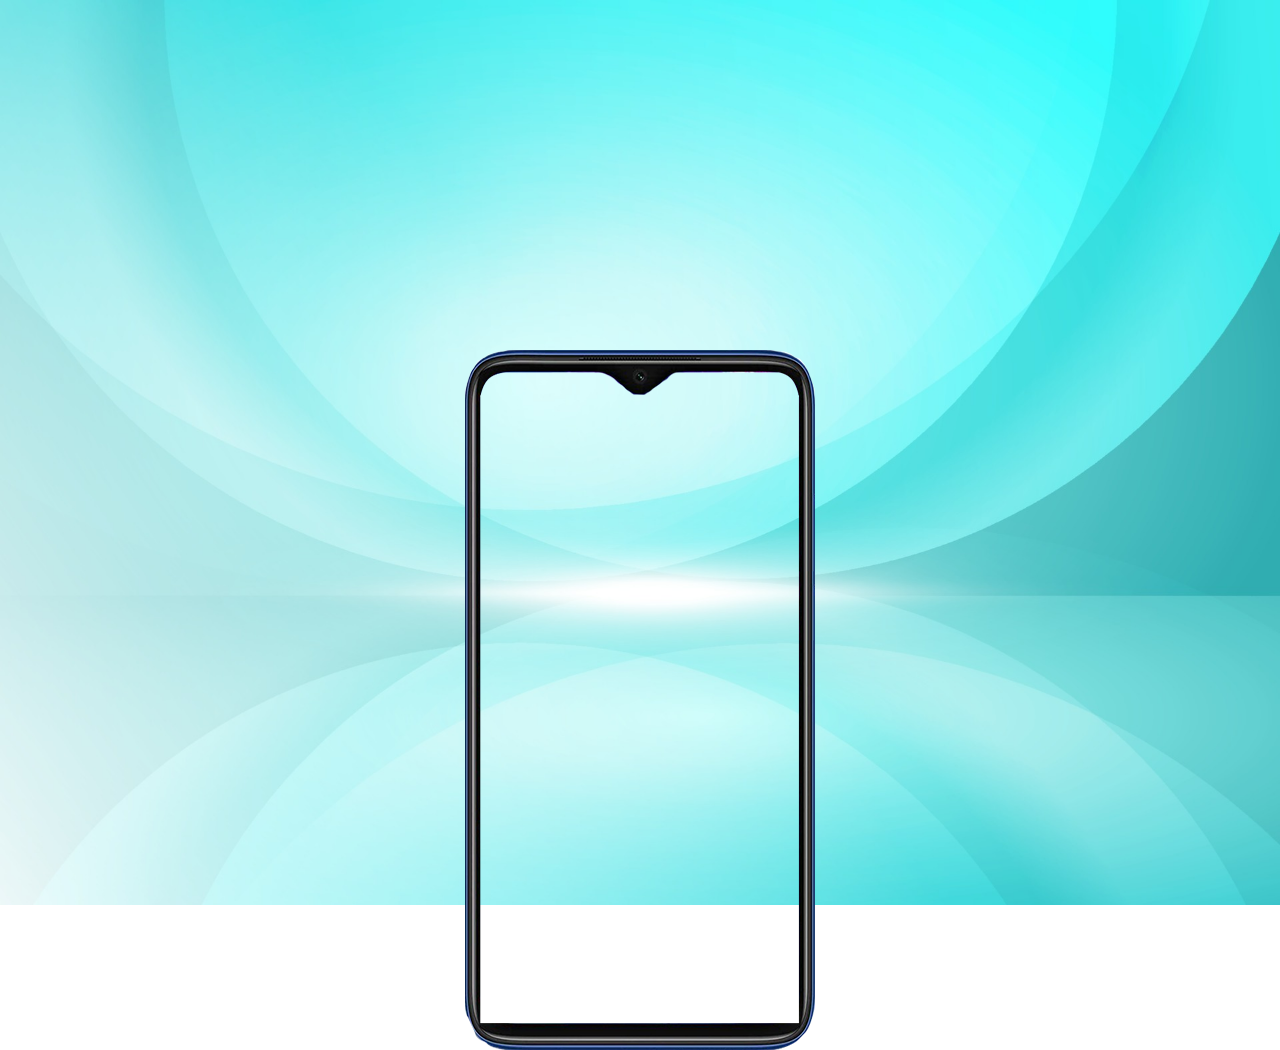
==== index.html @ dd34ecae "a" ====
<!DOCTYPE html>
<html lang="pt-br">
<head>
    <meta charset="UTF-8">
    <meta http-equiv="X-UA-Compatible" content="IE=edge">
    <meta name="viewport" content="width=device-width, initial-scale=1.0">
    <title>WebAndroid</title>
    <link rel="stylesheet" href="css/style.css">
</head>
<body>
    <main>
        <section id="fundo">
        </section>
        <section id="tel">
        </section>
    </main>
</body>
</html>
---- css/style.css ----
@charset "UTF-8";
/*config globais*/
*{
    padding: 0px;
    margin: 0px;
    font-family: Arial, Helvetica, sans-serif;
}

 body {
    height: 100vh;
    width: 100vw;
}
 body {
    background: url('../img/background.jpg') no-repeat top center;
    background-attachment: fixed;
    background-size: cover; 
}
main {
   position: relative;
    

}
section#tel {
    position: absolute;
    top: 50%;
    left: 50%;
    transform: translate(-50%, 50%);
   
    background: url('../img/smartphone.png') no-repeat;
    width: 350px;
    height: 700px;
   
}
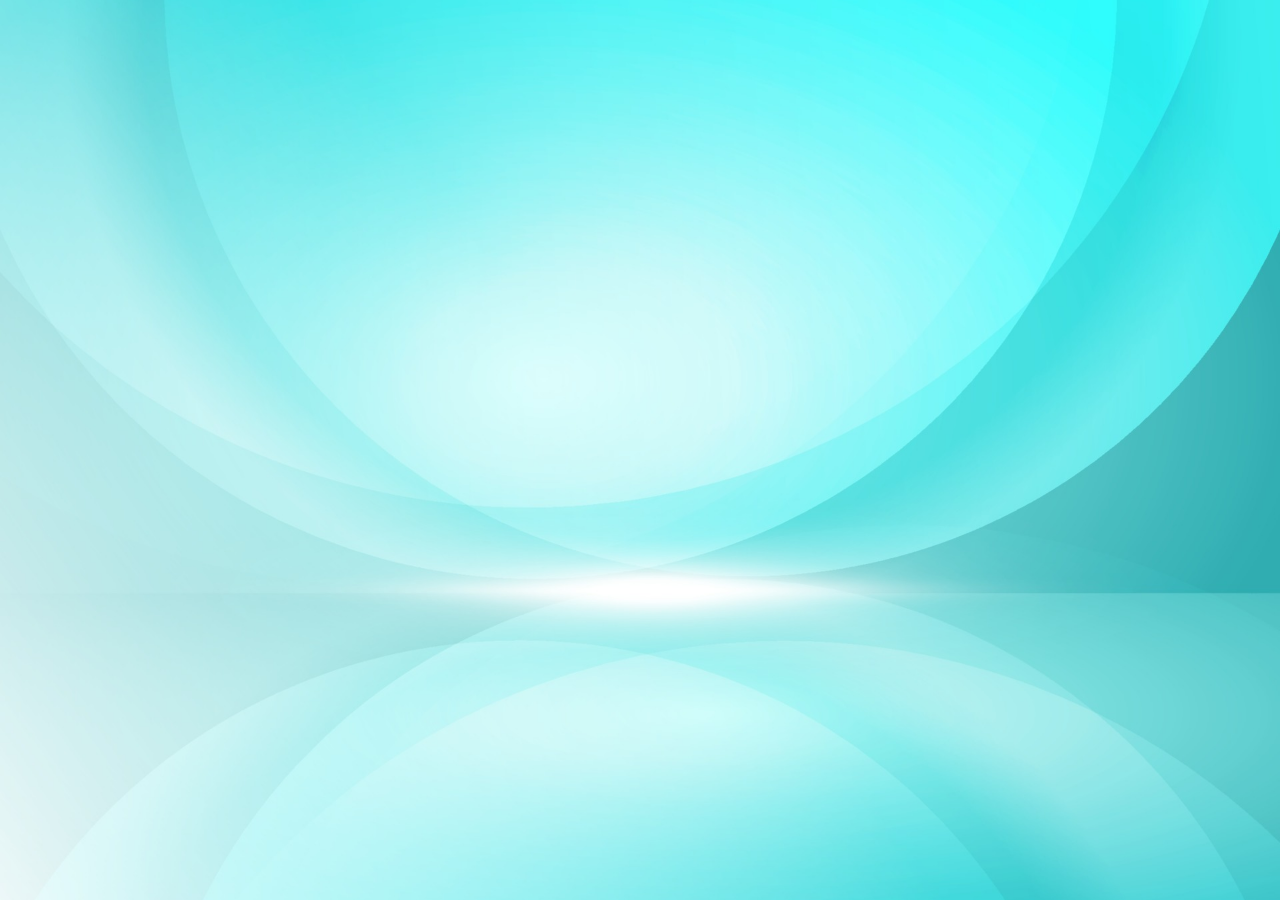
==== commit b4cc24cd: "reiniciei o projeto" ====
--- a/index.html
+++ b/index.html
@@ -9,9 +9,8 @@
 </head>
 <body>
     <main>
-        <section id="fundo">
-        </section>
-        <section id="tel">
+        <section id="celular">
+            
         </section>
     </main>
 </body>
--- a/css/style.css
+++ b/css/style.css
@@ -1,33 +1,28 @@
 @charset "UTF-8";
-/*config globais*/
-*{
+
+* {
+    margin: 0px;
     padding: 0px;
-    margin: 0px;
     font-family: Arial, Helvetica, sans-serif;
 }
 
- body {
+html, body {
     height: 100vh;
     width: 100vw;
 }
- body {
-    background: url('../img/background.jpg') no-repeat top center;
-    background-attachment: fixed;
-    background-size: cover; 
+body {
+    background: url('../img/background.jpg');
+    background-repeat: no-repeat;
+    background-position: center;
+    background-size: cover;
 }
 main {
-   position: relative;
-    
+    position: relative;
+    left: 0px;
+    top: 0px;
+    height: 100vh;
+}
 
-}
-section#tel {
+main#celular {
     position: absolute;
-    top: 50%;
-    left: 50%;
-    transform: translate(-50%, 50%);
-   
-    background: url('../img/smartphone.png') no-repeat;
-    width: 350px;
-    height: 700px;
-   
-}
+}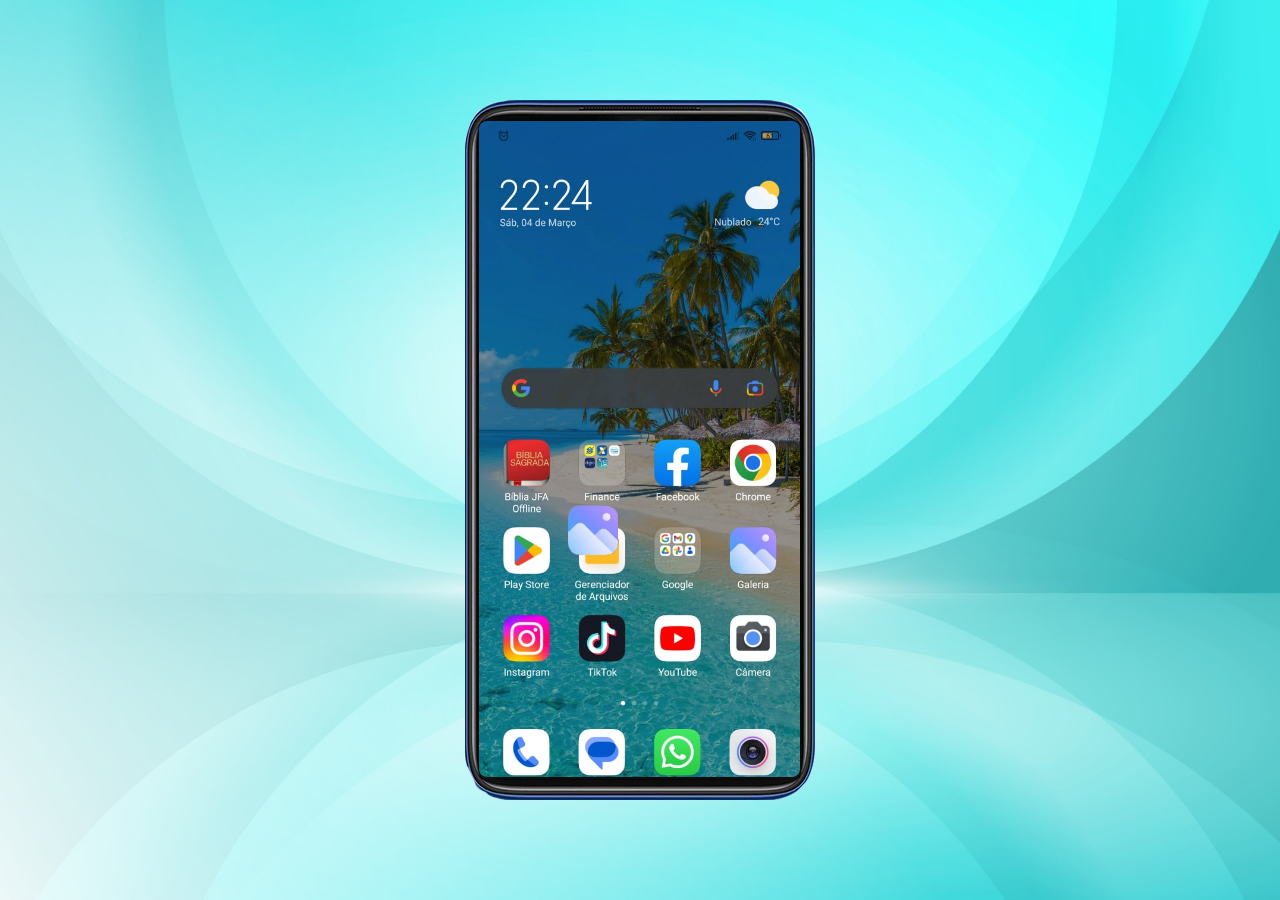
==== commit 98abcd3a: "atualizado projeto" ====
--- a/index.html
+++ b/index.html
@@ -10,7 +10,12 @@
 <body>
     <main>
         <section id="celular">
-            
+            <iframe src="main/main.html" frameborder="0" id="tela">Seu navegador não é compatível</iframe>
+        </section>
+        <section id="bottomgallery">
+            <a href="main/galeria.html">
+                <img src="img/bottomgaleria.png" alt="" class="sbottom">
+            </a>
         </section>
     </main>
 </body>
--- a/css/style.css
+++ b/css/style.css
@@ -23,6 +23,47 @@
     height: 100vh;
 }
 
-main#celular {
+section#celular {
     position: absolute;
+    top: 50%;
+    left: 50%;
+    transform: translate(-50%, -50%);
+    background-color: black;
+
+    height: 700px;
+    width: 750px;
+    background: url('../img/smartphone.png');
+    background-repeat: no-repeat;
+    background-position: center;
+    
+}
+iframe#tela {
+    position: relative;
+    top:21px;
+    left: 214px;
+
+    width: 321px;
+    height: 655.5px;
+    border-radius: 8px;
+
+}
+
+section#bottomgallery {
+    position: relative;
+    top: 505px;
+    left: 568px;
+}
+
+.sbottom {
+    height: 50px;
+    width: 50px;
+}
+
+ img:hover {
+    transform: translate(-3px, -3px);
+    transition: transform 0.3s, border 1s;
+
+}
+a {
+    text-decoration: none;
 }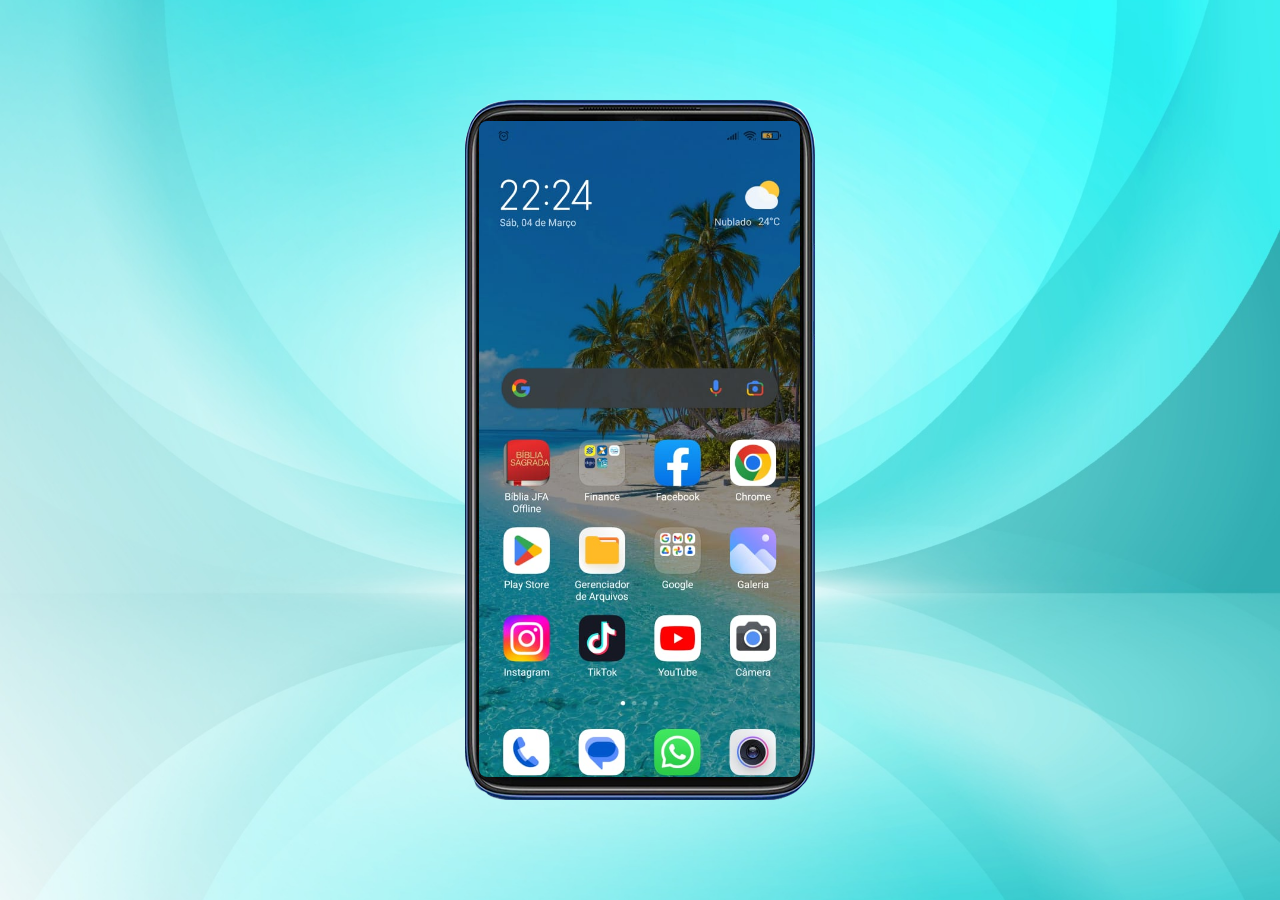
==== commit a7959fe5: "a" ====
--- a/index.html
+++ b/index.html
@@ -12,10 +12,6 @@
         <section id="celular">
             <iframe src="main/main.html" frameborder="0" id="tela">Seu navegador não é compatível</iframe>
         </section>
-        <section id="bottomgallery">
-            <a href="main/galeria.html">
-                <img src="img/bottomgaleria.png" alt="" class="sbottom">
-            </a>
         </section>
     </main>
 </body>
--- a/css/style.css
+++ b/css/style.css
@@ -49,7 +49,7 @@
 }
 
 section#bottomgallery {
-    position: relative;
+    position: absolute;
     top: 505px;
     left: 568px;
 }
